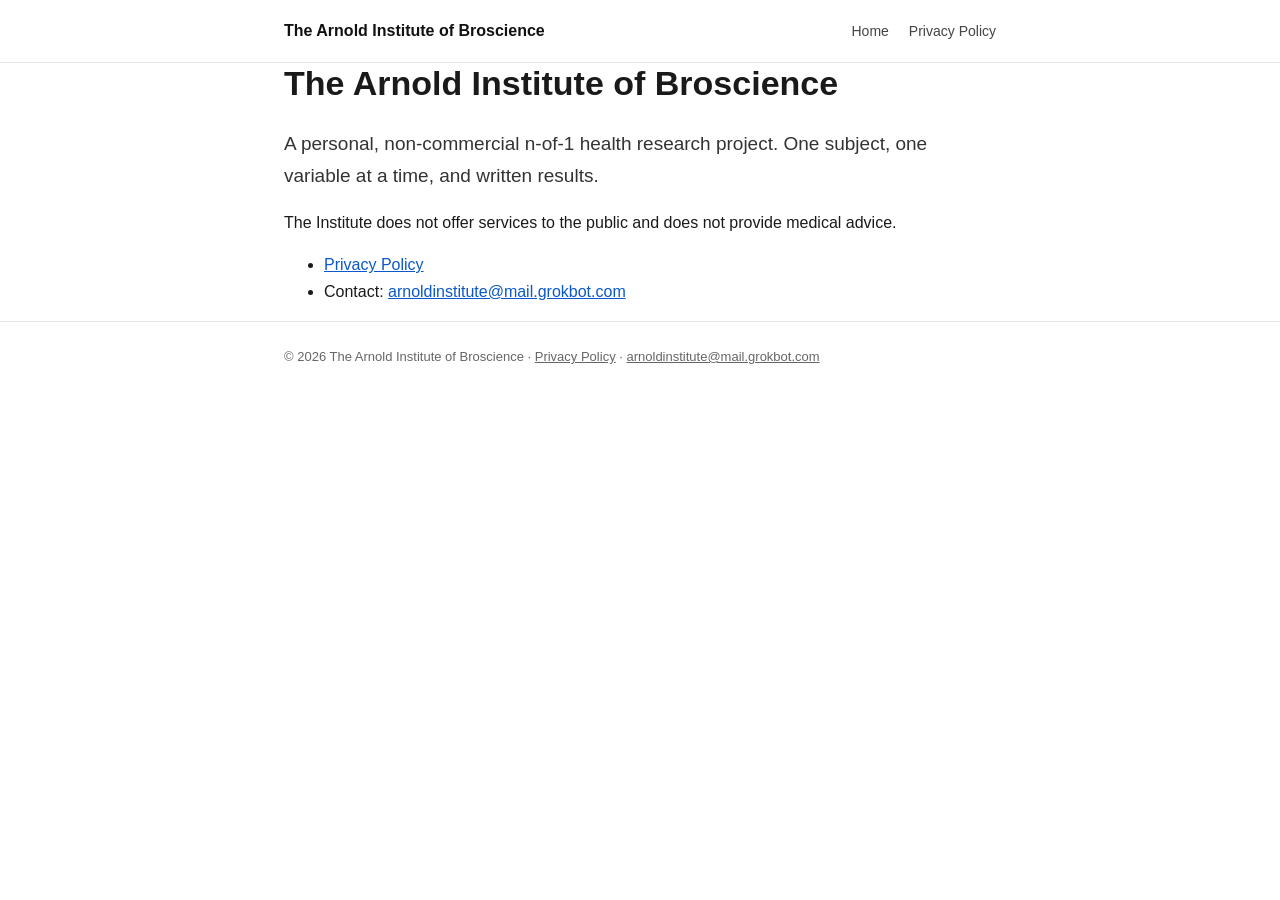
==== index.html @ 2633fb8b "Initial site: landing page and privacy policy" ====
<!DOCTYPE html>
<html lang="en"><head><meta charset="utf-8"><meta name="viewport" content="width=device-width, initial-scale=1">
<meta name="referrer" content="no-referrer"><title>The Arnold Institute of Broscience</title><link rel="stylesheet" href="style.css"></head>
<body><header><div class="wrap"><a class="brand" href="index.html">The Arnold Institute of Broscience</a>
<nav><a href="index.html">Home</a><a href="privacy.html">Privacy Policy</a></nav></div></header>
<main class="wrap"><h1>The Arnold Institute of Broscience</h1>
<p class="lead">A personal, non-commercial n-of-1 health research project. One subject, one variable at a time, and written results.</p>
<p>The Institute does not offer services to the public and does not provide medical advice.</p>
<ul><li><a href="privacy.html">Privacy Policy</a></li>
<li>Contact: <a href="mailto:arnoldinstitute@mail.grokbot.com">arnoldinstitute@mail.grokbot.com</a></li></ul></main>
<footer><div class="wrap">&copy; 2026 The Arnold Institute of Broscience &middot; <a href="privacy.html">Privacy Policy</a> &middot; <a href="mailto:arnoldinstitute@mail.grokbot.com">arnoldinstitute@mail.grokbot.com</a></div></footer>
</body></html>
---- style.css ----
*{box-sizing:border-box}
body{margin:0;background:#fff;color:#1a1a1a;font:16px/1.65 -apple-system,BlinkMacSystemFont,"Segoe UI",Helvetica,Arial,sans-serif}
.wrap{max-width:760px;margin:0 auto;padding:0 24px}
header{border-bottom:1px solid #e5e5e5;padding:18px 0}
header .wrap{display:flex;justify-content:space-between;align-items:center;flex-wrap:wrap;gap:8px}
.brand{font-weight:600;color:#111;text-decoration:none}
header nav a{margin-left:20px;color:#444;text-decoration:none;font-size:14px}
main{padding:40px 24px 64px}
h1{font-size:34px;line-height:1.2;margin:0 0 24px;font-weight:600}
h2{font-size:22px;margin:44px 0 12px;font-weight:600;padding-top:8px}
h3{font-size:17px;margin:28px 0 8px;font-weight:600}
a{color:#0a58ca}
.lead{font-size:19px;color:#333}
.toc{background:#f7f7f8;border:1px solid #e5e5e5;border-radius:6px;padding:16px 24px;margin-bottom:32px}
.toc h2{font-size:15px;margin:0 0 8px;padding:0;text-transform:uppercase;letter-spacing:.05em;color:#555}
.toc ol{margin:0;padding-left:20px;columns:2;column-gap:32px;font-size:14px}
.toc li{break-inside:avoid;margin:2px 0}
table{border-collapse:collapse;width:100%;font-size:14px;margin:16px 0;display:block;overflow-x:auto}
th,td{border:1px solid #ddd;padding:8px 10px;text-align:left;vertical-align:top}
th{background:#f7f7f8}
hr{border:0;border-top:1px solid #e5e5e5;margin:32px 0}
footer{border-top:1px solid #e5e5e5;padding:24px 0;font-size:13px;color:#666}
footer a{color:#666}
@media(max-width:600px){.toc ol{columns:1}}
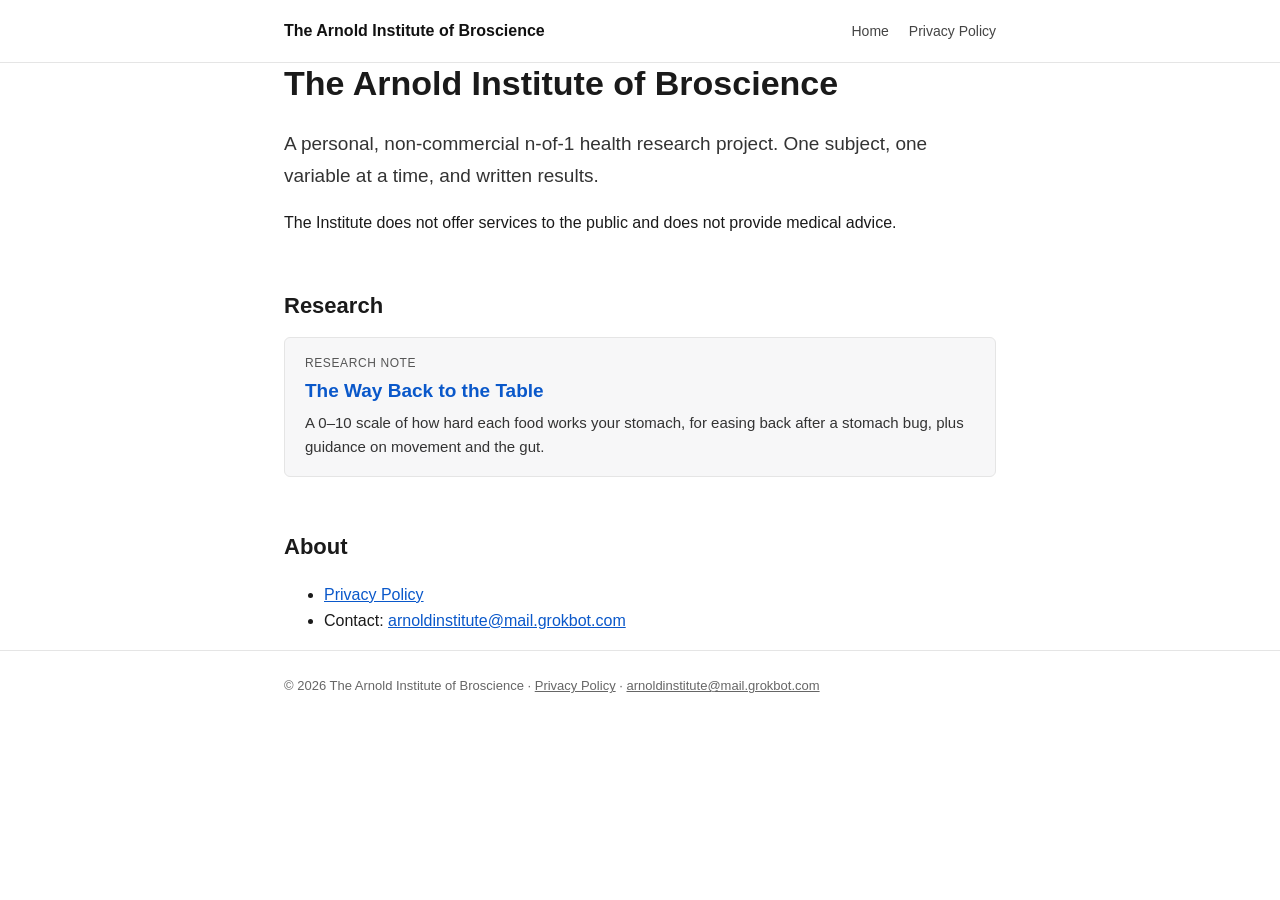
==== commit 2c307e9b: "Add first research note: The Way Back to the Table - research/the-way-back-to-the-table.html: anonym" ====
--- a/index.html
+++ b/index.html
@@ -6,6 +6,11 @@
 <main class="wrap"><h1>The Arnold Institute of Broscience</h1>
 <p class="lead">A personal, non-commercial n-of-1 health research project. One subject, one variable at a time, and written results.</p>
 <p>The Institute does not offer services to the public and does not provide medical advice.</p>
+<h2 id="research">Research</h2>
+<a class="card" href="research/the-way-back-to-the-table.html"><span class="card-kicker">Research Note</span>
+<span class="card-title">The Way Back to the Table</span>
+<span class="card-text">A 0–10 scale of how hard each food works your stomach, for easing back after a stomach bug, plus guidance on movement and the gut.</span></a>
+<h2>About</h2>
 <ul><li><a href="privacy.html">Privacy Policy</a></li>
 <li>Contact: <a href="mailto:arnoldinstitute@mail.grokbot.com">arnoldinstitute@mail.grokbot.com</a></li></ul></main>
 <footer><div class="wrap">&copy; 2026 The Arnold Institute of Broscience &middot; <a href="privacy.html">Privacy Policy</a> &middot; <a href="mailto:arnoldinstitute@mail.grokbot.com">arnoldinstitute@mail.grokbot.com</a></div></footer>
--- a/style.css
+++ b/style.css
@@ -21,4 +21,9 @@
 hr{border:0;border-top:1px solid #e5e5e5;margin:32px 0}
 footer{border-top:1px solid #e5e5e5;padding:24px 0;font-size:13px;color:#666}
 footer a{color:#666}
+.card{display:block;border:1px solid #e5e5e5;border-radius:6px;padding:16px 20px;margin:12px 0 8px;color:inherit;text-decoration:none;background:#f7f7f8}
+.card:hover{border-color:#0a58ca}
+.card-kicker{display:block;font-size:12px;text-transform:uppercase;letter-spacing:.05em;color:#555}
+.card-title{display:block;font-size:19px;font-weight:600;color:#0a58ca;margin:2px 0 4px}
+.card-text{display:block;font-size:15px;color:#333}
 @media(max-width:600px){.toc ol{columns:1}}
